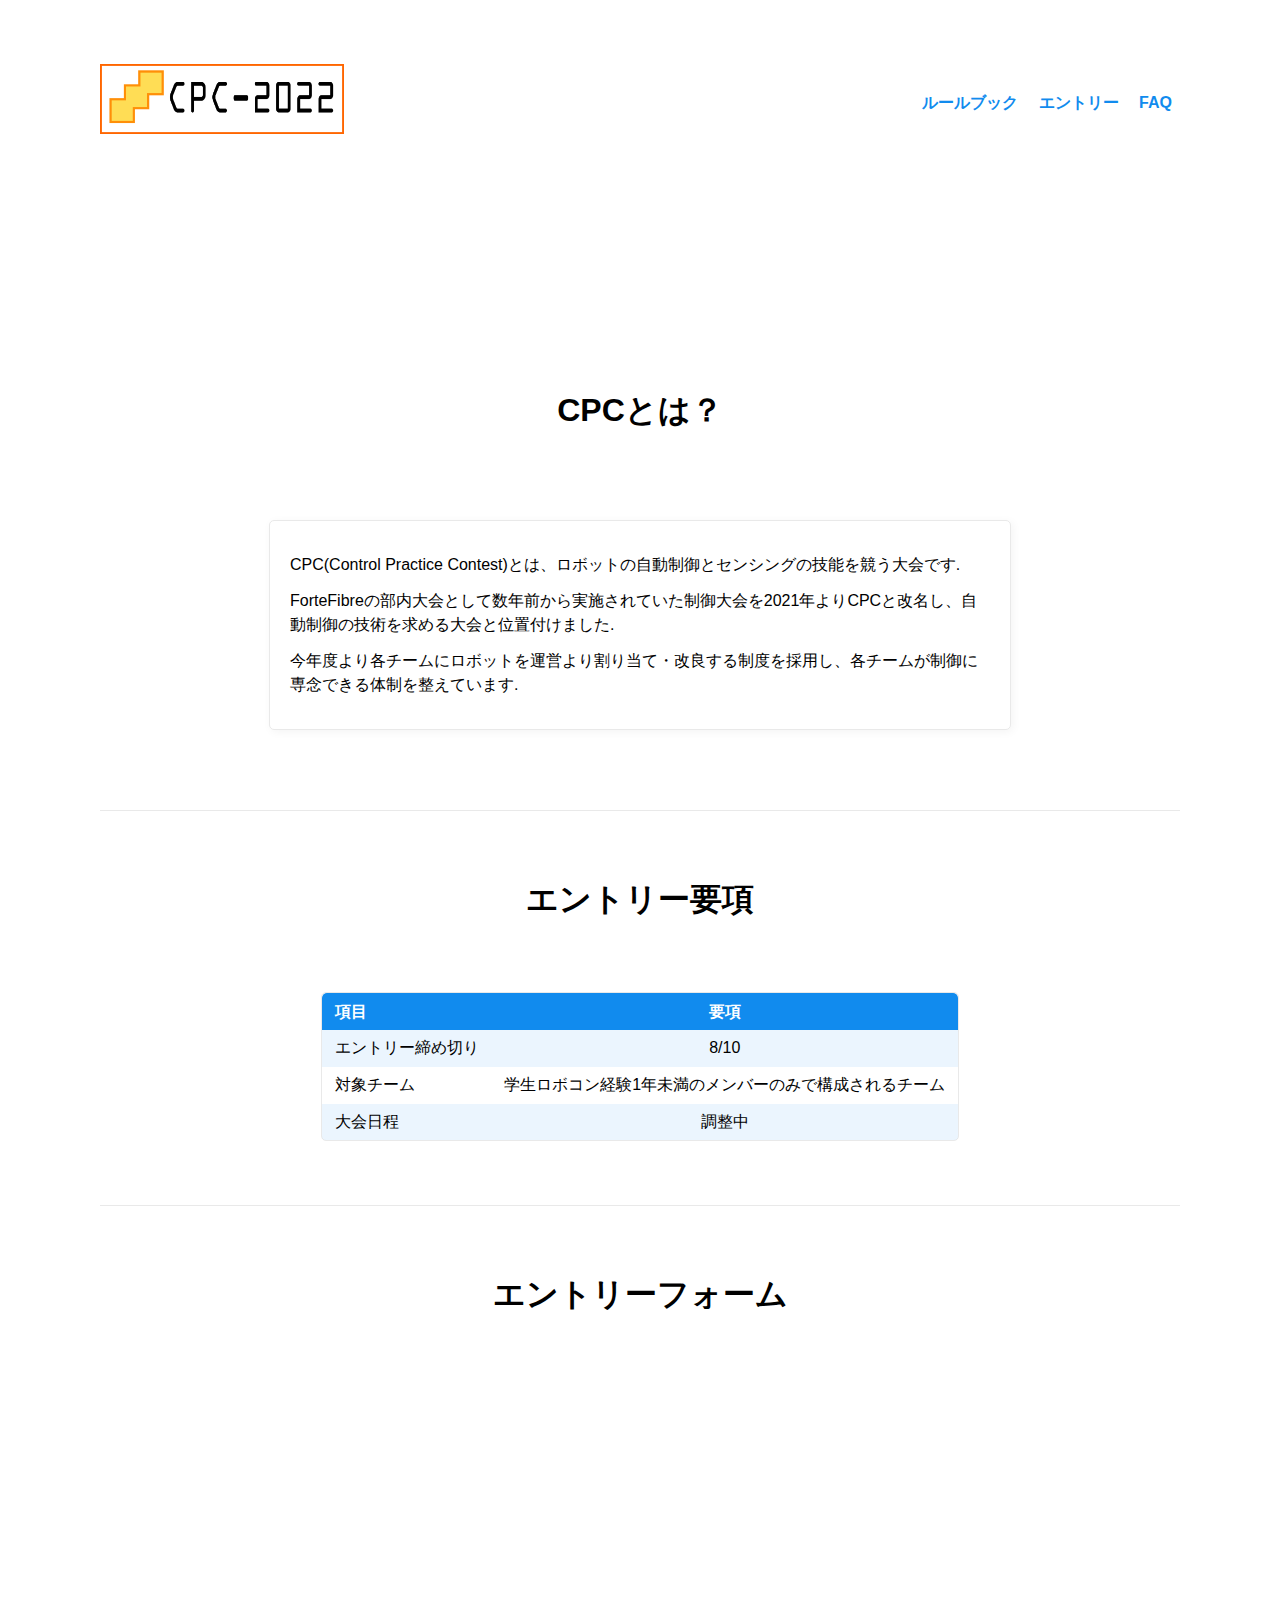
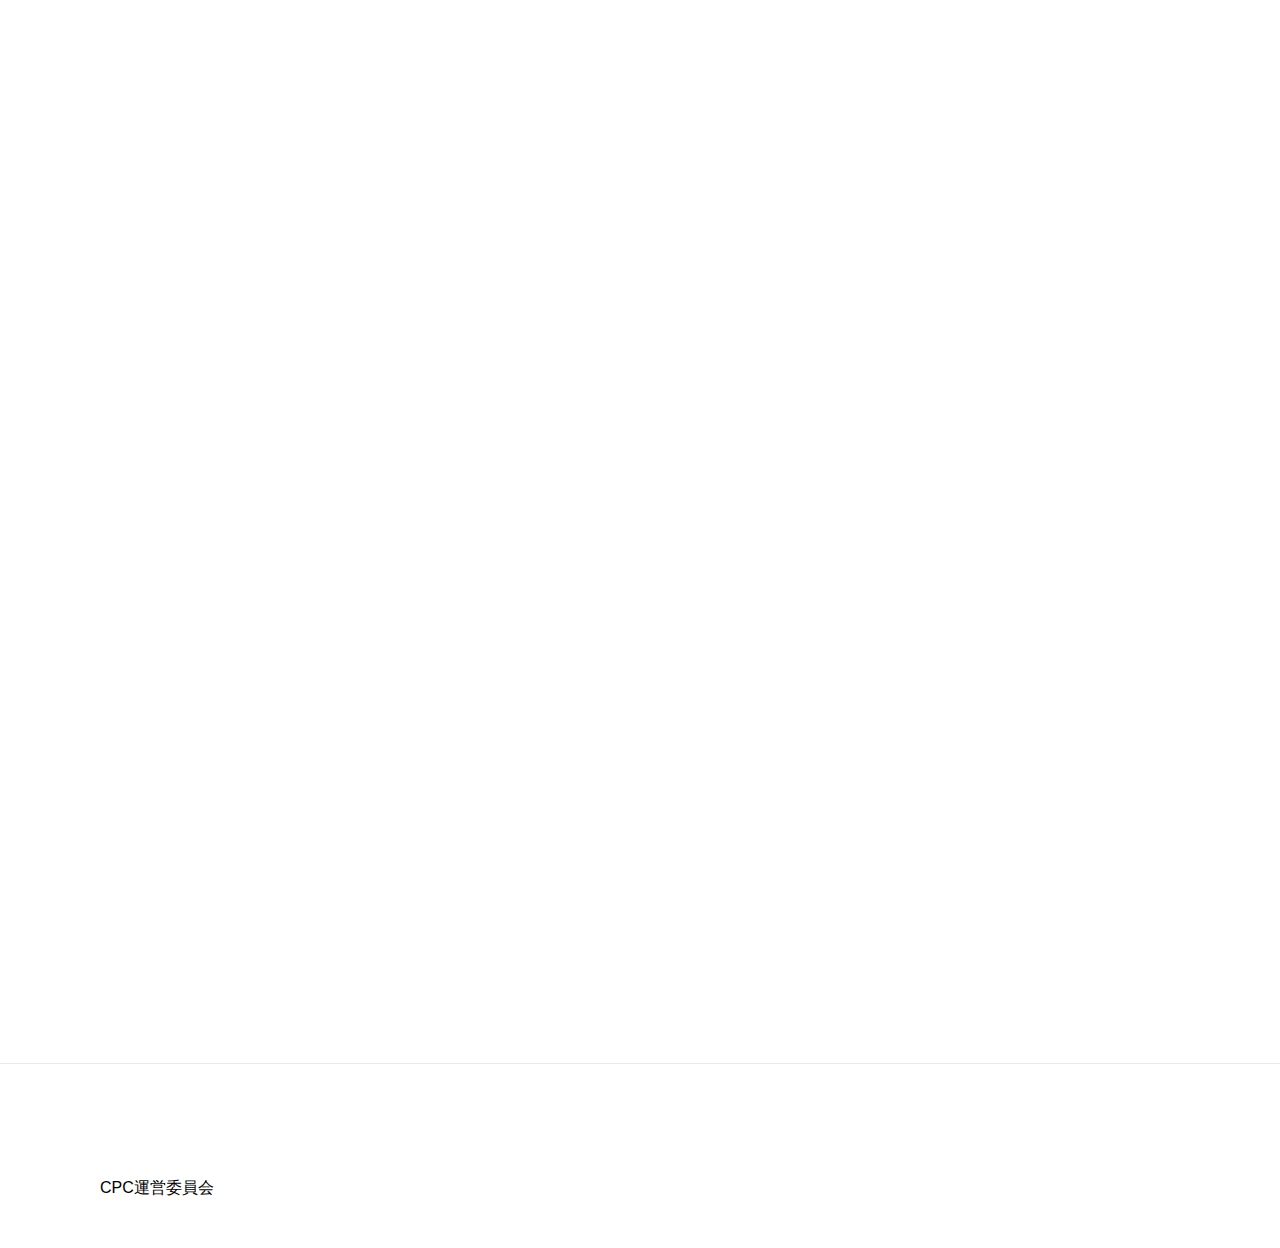
==== entry.html @ 0310b7dc "初期公開分完成" ====
<!DOCTYPE html>
<html>

<head>
    <title>エントリー | CPC2022</title>
    <meta charset="utf-8">
    <link rel="stylesheet" href="./mvp.css">
</head>

<body>
    <header>
        <nav>
            <a href="./index.html"><img alt="Logo" src="./logo.png" height="70"></a>
            <ul>
                <li><a href="./index.html">ルールブック</a></li>
                <li><a href="./entry.html">エントリー</a></li>
                <li><a href="./faq.html">FAQ</a></li>
            </ul>
        </nav>
    </header>
    <main>
        <header>
            <h1>CPCとは？</h1>
        </header>
        <section>
            <aside>

                <p>CPC(Control Practice Contest)とは、ロボットの自動制御とセンシングの技能を競う大会です.</p>
                <p>ForteFibreの部内大会として数年前から実施されていた制御大会を2021年よりCPCと改名し、自動制御の技術を求める大会と位置付けました.</p>
                <p>今年度より各チームにロボットを運営より割り当て・改良する制度を採用し、各チームが制御に専念できる体制を整えています.</p>
            </aside>
        </section>
        </aside>
        <hr>
        <header>
            <h1>エントリー要項</h1>
        </header>
        <section>
            <table>
                <thead>
                    <tr>
                        <th>項目</th>
                        <th>要項</th>
                    </tr>
                </thead>
                <tr>
                <tr>
                    <td>エントリー締め切り</td>
                    <td>8/10</td>
                </tr>
                <tr>
                    <td>対象チーム</td>
                    <td>学生ロボコン経験1年未満のメンバーのみで構成されるチーム</td>
                </tr>
                <tr>
                    <td>大会日程</td>
                    <td>調整中</td>
                </tr>
            </table>
        </section>
        <hr>
        <header>
            <h1>エントリーフォーム</h1>
        </header>
        <section>
            <iframe
                src="https://docs.google.com/forms/d/e/1FAIpQLSfn_f0vghW1bpobMIdlB4p6tcYmple-r4nXqETt0zZQpyIlRg/viewform?embedded=true"
                width="640" height="1163" frameborder="0" marginheight="0" marginwidth="0">読み込んでいます…</iframe>
        </section>


    </main>
    <hr>
    <footer>
        CPC運営委員会
    </footer>
</body>

</html>
---- mvp.css ----
/* MVP.css v1.8 - https://github.com/andybrewer/mvp */

:root {
    --active-brightness: 0.85;
    --border-radius: 5px;
    --box-shadow: 2px 2px 10px;
    --color: #118bee;
    --color-accent: #118bee15;
    --color-bg: #fff;
    --color-bg-secondary: #e9e9e9;
    --color-link: #118bee;
    --color-secondary: #920de9;
    --color-secondary-accent: #920de90b;
    --color-shadow: #f4f4f4;
    --color-table: #118bee;
    --color-text: #000;
    --color-text-secondary: #999;
    --font-family: -apple-system, BlinkMacSystemFont, "Segoe UI", Roboto, Oxygen-Sans, Ubuntu, Cantarell, "Helvetica Neue", sans-serif;
    --hover-brightness: 1.2;
    --justify-important: center;
    --justify-normal: left;
    --line-height: 1.5;
    --width-card: 700px;
    --width-card-medium: 460px;
    --width-card-wide: 800px;
    --width-content: 1080px;
}

@media (prefers-color-scheme: dark) {
    :root {
        --color: #0097fc;
        --color-accent: #0097fc4f;
        --color-bg: #333;
        --color-bg-secondary: #555;
        --color-link: #0097fc;
        --color-secondary: #e20de9;
        --color-secondary-accent: #e20de94f;
        --color-shadow: #bbbbbb20;
        --color-table: #0097fc;
        --color-text: #f7f7f7;
        --color-text-secondary: #aaa;
    }
}

/* Layout */
article aside {
    background: var(--color-secondary-accent);
    border-left: 4px solid var(--color-secondary);
    padding: 0.01rem 0.8rem;
}

body {
    background: var(--color-bg);
    color: var(--color-text);
    font-family: var(--font-family);
    line-height: var(--line-height);
    margin: 0;
    overflow-x: hidden;
    padding: 0;
}

footer,
header,
main {
    margin: 0 auto;
    max-width: var(--width-content);
    padding: 3rem 1rem;
}

hr {
    background-color: var(--color-bg-secondary);
    border: none;
    height: 1px;
    margin: 4rem 0;
    width: 100%;
}

section {
    display: flex;
    flex-wrap: wrap;
    justify-content: var(--justify-important);
}

section img,
article img {
    max-width: 100%;
}

section pre {
    overflow: auto;
}

section aside {
    border: 1px solid var(--color-bg-secondary);
    border-radius: var(--border-radius);
    box-shadow: var(--box-shadow) var(--color-shadow);
    margin: 1rem;
    padding: 1.25rem;
    width: var(--width-card);
}

section .aside {
    border: 1px solid var(--color-bg-secondary);
    border-radius: var(--border-radius);
    box-shadow: var(--box-shadow) var(--color-shadow);
    margin: 1rem;
    padding: 1.25rem;
    width: 300px;
}

section aside:hover {
    box-shadow: var(--box-shadow) var(--color-bg-secondary);
}

[hidden] {
    display: none;
}

/* Headers */
article header,
div header,
main header {
    padding-top: 0;
}

header {
    text-align: var(--justify-important);
}

header a b,
header a em,
header a i,
header a strong {
    margin-left: 0.5rem;
    margin-right: 0.5rem;
}

header nav img {
    margin: 1rem 0;
}

section header {
    padding-top: 0;
    width: 100%;
}

/* Nav */
nav {
    align-items: center;
    display: flex;
    font-weight: bold;
    justify-content: space-between;
    margin-bottom: 7rem;
}

nav ul {
    list-style: none;
    padding: 0;
}

nav ul li {
    display: inline-block;
    margin: 0 0.5rem;
    position: relative;
    text-align: left;
}

/* Nav Dropdown */
nav ul li:hover ul {
    display: block;
}

nav ul li ul {
    background: var(--color-bg);
    border: 1px solid var(--color-bg-secondary);
    border-radius: var(--border-radius);
    box-shadow: var(--box-shadow) var(--color-shadow);
    display: none;
    height: auto;
    left: -2px;
    padding: .5rem 1rem;
    position: absolute;
    top: 1.7rem;
    white-space: nowrap;
    width: auto;
    z-index: 1;
}

nav ul li ul::before {
    /* fill gap above to make mousing over them easier */
    content: "";
    position: absolute;
    left: 0;
    right: 0;
    top: -0.5rem;
    height: 0.5rem;
}

nav ul li ul li,
nav ul li ul li a {
    display: block;
}

/* Typography */
code,
samp {
    background-color: var(--color-accent);
    border-radius: var(--border-radius);
    color: var(--color-text);
    display: inline-block;
    margin: 0 0.1rem;
    padding: 0 0.5rem;
}

details {
    margin: 1.3rem 0;
}

details summary {
    font-weight: bold;
    cursor: pointer;
}

h1,
h2,
h3,
h4,
h5,
h6 {
    line-height: var(--line-height);
}

mark {
    padding: 0.1rem;
}

ol li,
ul li {
    padding: 0.2rem 0;
}

p {
    margin: 0.75rem 0;
    padding: 0;
    width: 100%;
}

pre {
    margin: 1rem 0;
    max-width: var(--width-card-wide);
    padding: 1rem 0;
}

pre code,
pre samp {
    display: block;
    max-width: var(--width-card-wide);
    padding: 0.5rem 2rem;
    white-space: pre-wrap;
}

small {
    color: var(--color-text-secondary);
}

sup {
    background-color: var(--color-secondary);
    border-radius: var(--border-radius);
    color: var(--color-bg);
    font-size: xx-small;
    font-weight: bold;
    margin: 0.2rem;
    padding: 0.2rem 0.3rem;
    position: relative;
    top: -2px;
}

/* Links */
a {
    color: var(--color-link);
    display: inline-block;
    font-weight: bold;
    text-decoration: none;
}

a:active {
    filter: brightness(var(--active-brightness));
    text-decoration: underline;
}

a:hover {
    filter: brightness(var(--hover-brightness));
    text-decoration: underline;
}

a b,
a em,
a i,
a strong,
button {
    border-radius: var(--border-radius);
    display: inline-block;
    font-size: medium;
    font-weight: bold;
    line-height: var(--line-height);
    margin: 0.5rem 0;
    padding: 1rem 2rem;
}

button {
    font-family: var(--font-family);
}

button:active {
    filter: brightness(var(--active-brightness));
}

button:hover {
    cursor: pointer;
    filter: brightness(var(--hover-brightness));
}

a b,
a strong,
button {
    background-color: var(--color-link);
    border: 2px solid var(--color-link);
    color: var(--color-bg);
}

a em,
a i {
    border: 2px solid var(--color-link);
    border-radius: var(--border-radius);
    color: var(--color-link);
    display: inline-block;
    padding: 1rem 2rem;
}

article aside a {
    color: var(--color-secondary);
}

/* Images */
figure {
    margin: 0;
    padding: 0;
}

figure img {
    max-width: 100%;
}

figure figcaption {
    color: var(--color-text-secondary);
}

/* Forms */

button:disabled,
input:disabled {
    background: var(--color-bg-secondary);
    border-color: var(--color-bg-secondary);
    color: var(--color-text-secondary);
    cursor: not-allowed;
}

button[disabled]:hover {
    filter: none;
}

form {
    border: 1px solid var(--color-bg-secondary);
    border-radius: var(--border-radius);
    box-shadow: var(--box-shadow) var(--color-shadow);
    display: block;
    max-width: var(--width-card-wide);
    min-width: var(--width-card);
    padding: 1.5rem;
    text-align: var(--justify-normal);
}

form header {
    margin: 1.5rem 0;
    padding: 1.5rem 0;
}

input,
label,
select,
textarea {
    display: block;
    font-size: inherit;
    max-width: var(--width-card-wide);
}

input[type="checkbox"],
input[type="radio"] {
    display: inline-block;
}

input[type="checkbox"]+label,
input[type="radio"]+label {
    display: inline-block;
    font-weight: normal;
    position: relative;
    top: 1px;
}

input,
select,
textarea {
    border: 1px solid var(--color-bg-secondary);
    border-radius: var(--border-radius);
    margin-bottom: 1rem;
    padding: 0.4rem 0.8rem;
}

input[readonly],
textarea[readonly] {
    background-color: var(--color-bg-secondary);
}

label {
    font-weight: bold;
    margin-bottom: 0.2rem;
}

/* Tables */
table {
    border: 1px solid var(--color-bg-secondary);
    border-radius: var(--border-radius);
    border-spacing: 0;
    display: inline-block;
    max-width: 100%;
    overflow-x: auto;
    padding: 0;
    white-space: nowrap;
}

table td,
table th,
table tr {
    padding: 0.4rem 0.8rem;
    text-align: var(--justify-important);
}

table thead {
    background-color: var(--color-table);
    border-collapse: collapse;
    border-radius: var(--border-radius);
    color: var(--color-bg);
    margin: 0;
    padding: 0;
}

table thead th:first-child {
    border-top-left-radius: var(--border-radius);
}

table thead th:last-child {
    border-top-right-radius: var(--border-radius);
}

table thead th:first-child,
table tr td:first-child {
    text-align: var(--justify-normal);
}

table tr:nth-child(even) {
    background-color: var(--color-accent);
}

/* Quotes */
blockquote {
    display: block;
    font-size: x-large;
    line-height: var(--line-height);
    margin: 1rem auto;
    max-width: var(--width-card-medium);
    padding: 1.5rem 1rem;
    text-align: var(--justify-important);
}

blockquote footer {
    color: var(--color-text-secondary);
    display: block;
    font-size: small;
    line-height: var(--line-height);
    padding: 1.5rem 0;
}
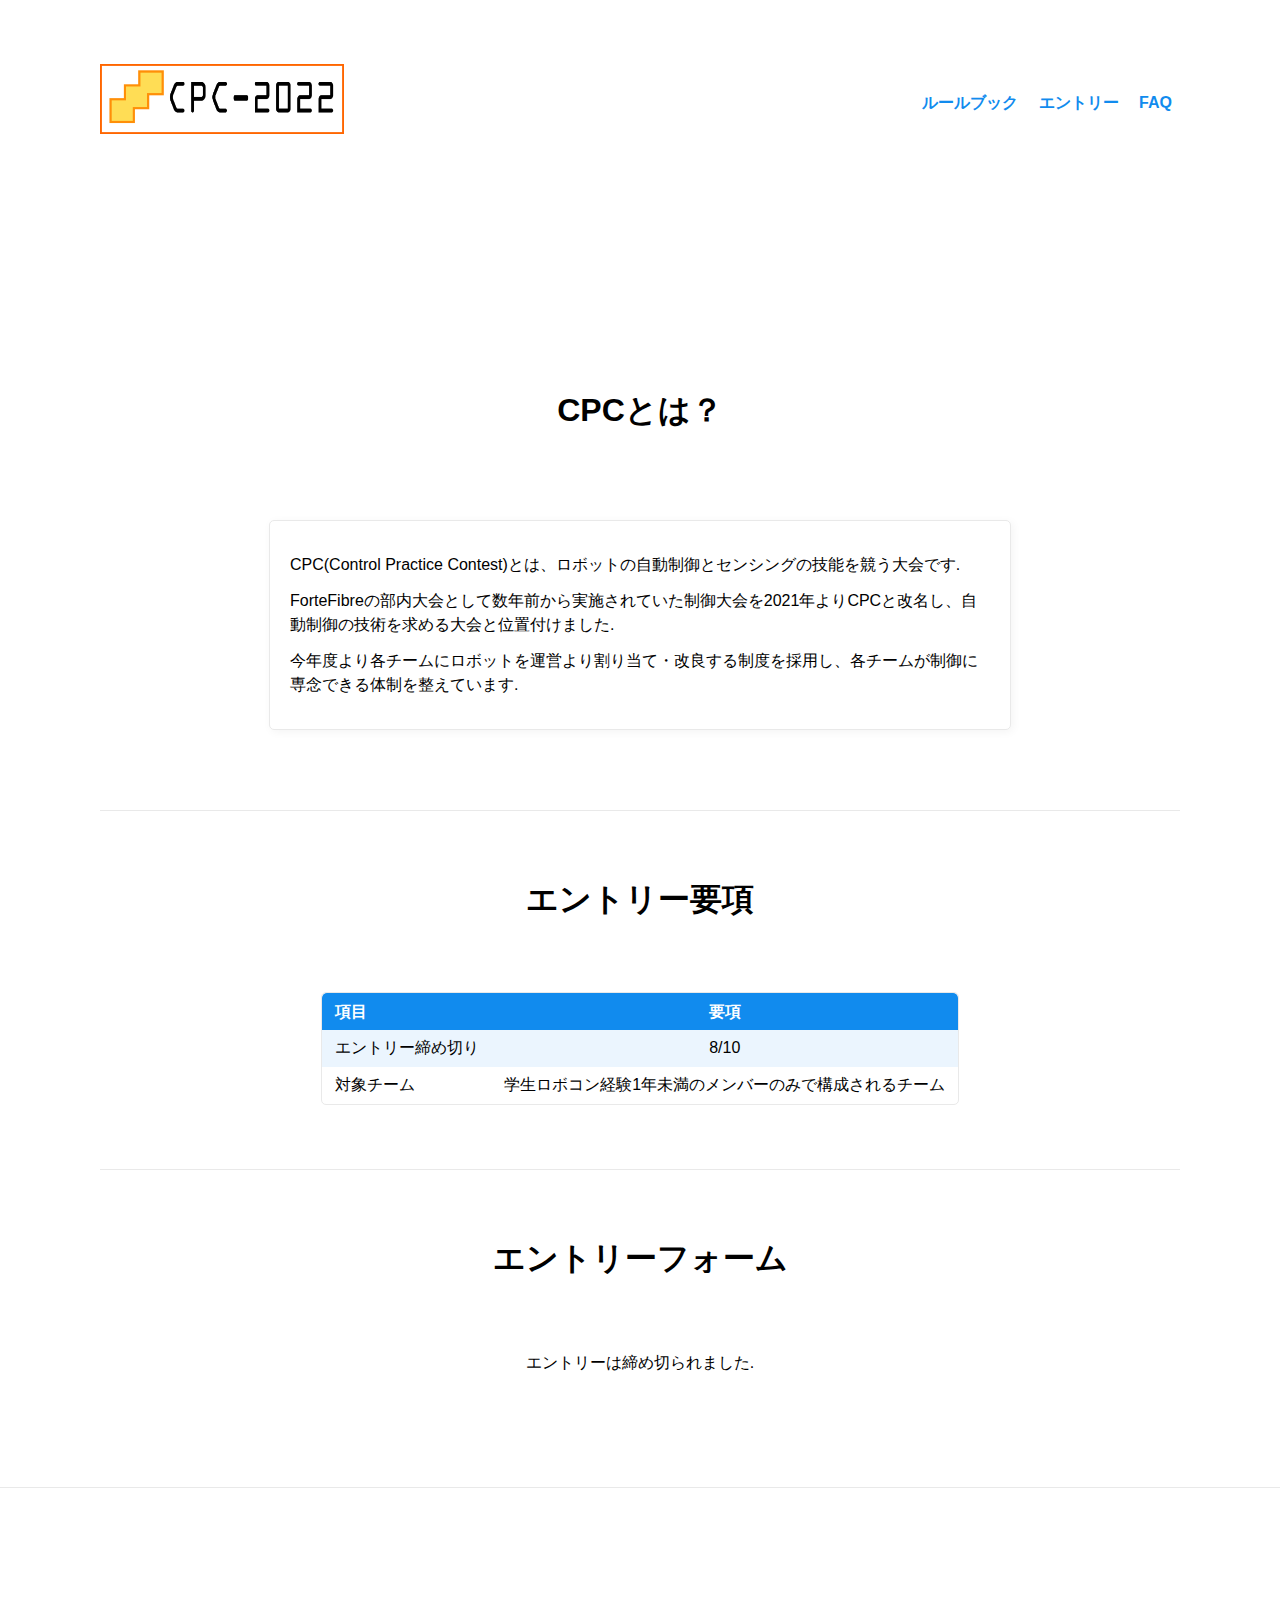
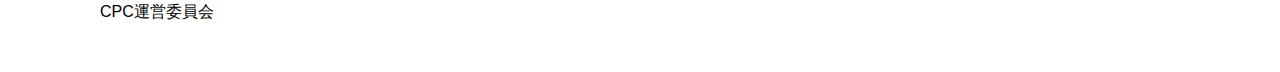
==== commit dd76bbe4: "add: 大会情報の更新" ====
--- a/entry.html
+++ b/entry.html
@@ -5,6 +5,15 @@
     <title>エントリー | CPC2022</title>
     <meta charset="utf-8">
     <link rel="stylesheet" href="./mvp.css">
+    <!-- Google tag (gtag.js) -->
+    <script async src="https://www.googletagmanager.com/gtag/js?id=G-6M3CSL4E71"></script>
+    <script>
+        window.dataLayer = window.dataLayer || [];
+        function gtag() { dataLayer.push(arguments); }
+        gtag('js', new Date());
+
+        gtag('config', 'G-6M3CSL4E71');
+    </script>
 </head>
 
 <body>
@@ -52,10 +61,6 @@
                     <td>対象チーム</td>
                     <td>学生ロボコン経験1年未満のメンバーのみで構成されるチーム</td>
                 </tr>
-                <tr>
-                    <td>大会日程</td>
-                    <td>調整中</td>
-                </tr>
             </table>
         </section>
         <hr>
@@ -63,9 +68,7 @@
             <h1>エントリーフォーム</h1>
         </header>
         <section>
-            <iframe
-                src="https://docs.google.com/forms/d/e/1FAIpQLSfn_f0vghW1bpobMIdlB4p6tcYmple-r4nXqETt0zZQpyIlRg/viewform?embedded=true"
-                width="640" height="1163" frameborder="0" marginheight="0" marginwidth="0">読み込んでいます…</iframe>
+            エントリーは締め切られました.
         </section>
 
 
